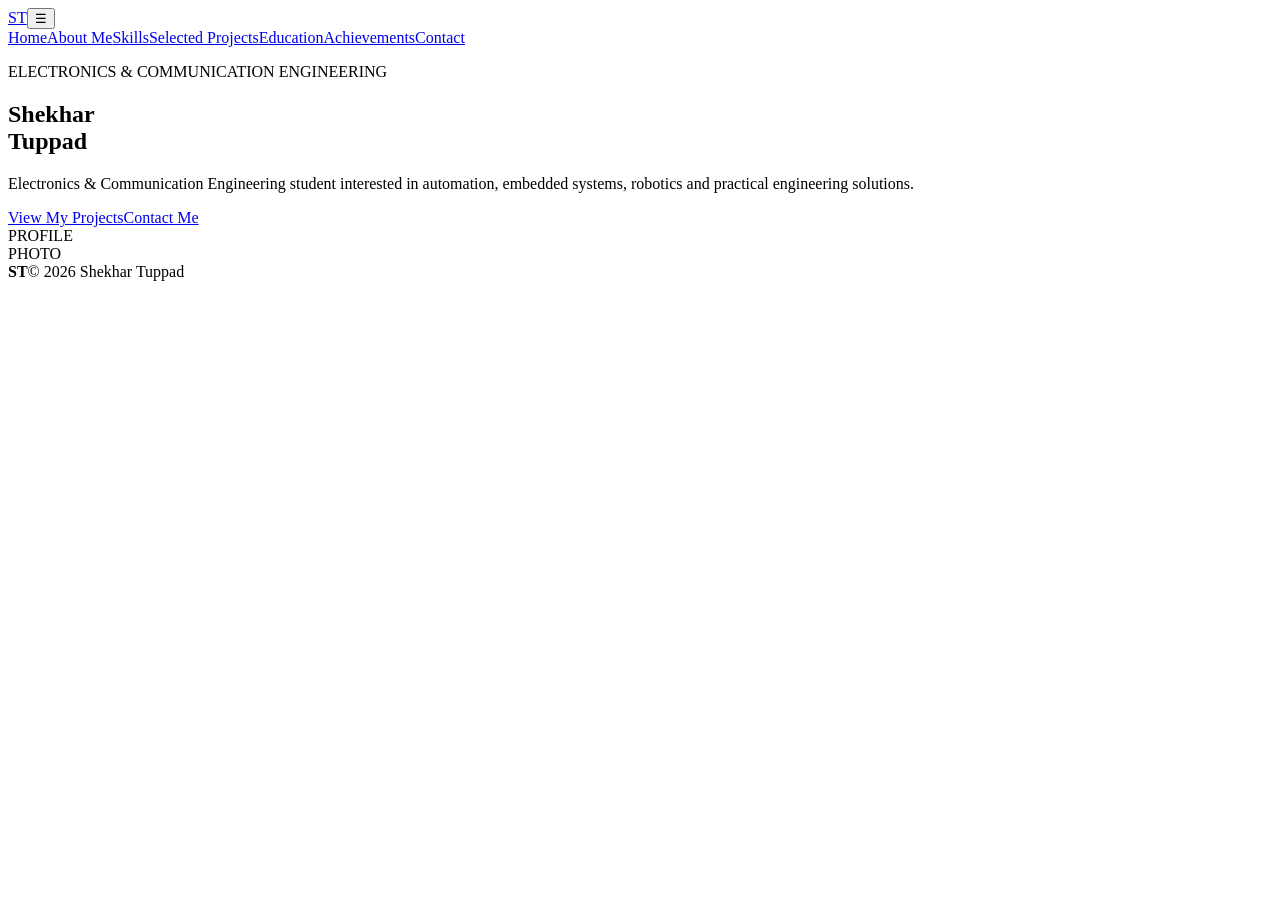
==== index.html @ e35029cc "Add files via upload" ====
<!DOCTYPE html><html lang="en"><head><meta charset="UTF-8"><meta name="viewport" content="width=device-width,initial-scale=1.0"><meta name="description" content="Shekhar Tuppad — Electronics and Communication Engineering student portfolio."><title>Shekhar Tuppad | ECE Student</title><link rel="stylesheet" href="css/style.css"></head><body>
<header class="header"><nav class="nav container"><a class="logo" href="index.html">ST</a><button class="menu-toggle" aria-label="Open navigation" aria-expanded="false">☰</button><div class="nav-links"><a class="active" href="index.html">Home</a><a href="about.html">About Me</a><a href="skills.html">Skills</a><a href="projects.html">Selected Projects</a><a href="education.html">Education</a><a href="achievements.html">Achievements</a><a href="contact.html">Contact</a></div></nav></header>
<main><section class="hero container"><div><p class="eyebrow">ELECTRONICS & COMMUNICATION ENGINEERING</p><h1>Shekhar<br>Tuppad</h1><p class="hero-subtitle">Electronics & Communication Engineering student interested in automation, embedded systems, robotics and practical engineering solutions.</p><div class="buttons"><a class="button primary" href="projects.html">View My Projects</a><a class="button secondary" href="contact.html">Contact Me</a></div></div><div class="photo-placeholder">PROFILE<br>PHOTO</div></section></main>
<footer><div class="container footer"><strong>ST</strong><span>© 2026 Shekhar Tuppad</span></div></footer><script>const b=document.querySelector(".menu-toggle"),n=document.querySelector(".nav-links");if(b){b.addEventListener("click",()=>{const o=n.classList.toggle("open");b.setAttribute("aria-expanded",o);});n.querySelectorAll("a").forEach(a=>a.addEventListener("click",()=>n.classList.remove("open")));}</script></body></html>
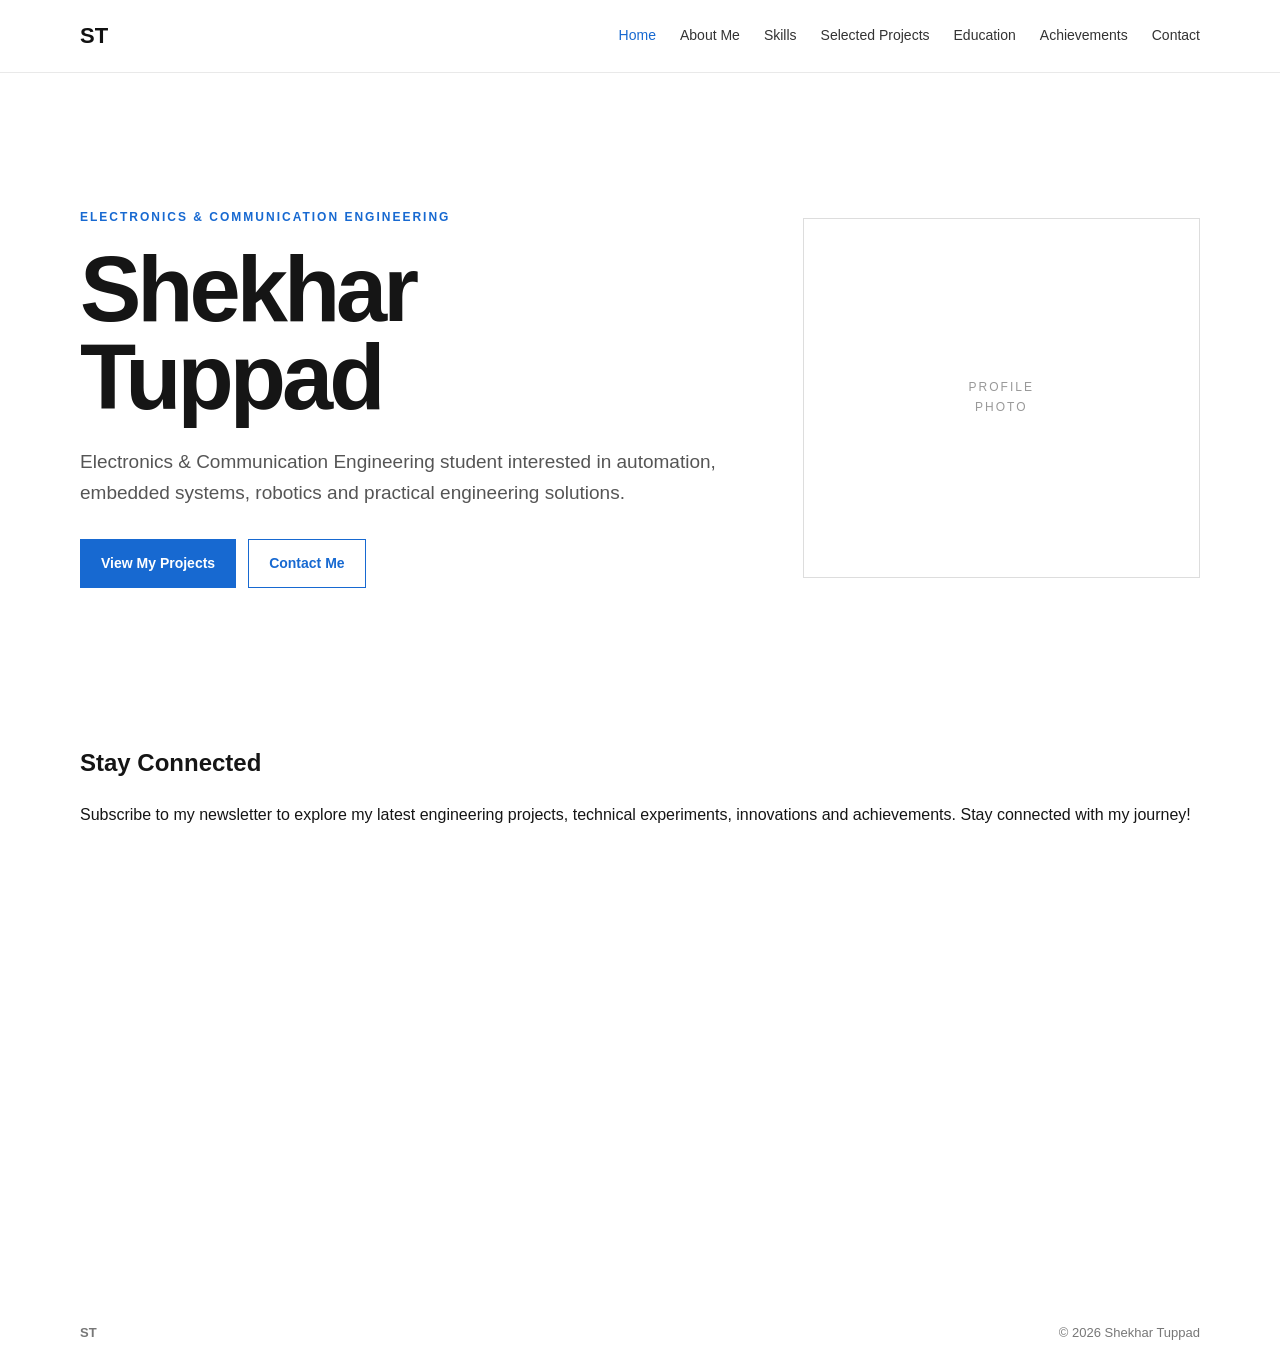
==== commit 15542c07: "Update index.html" ====
--- a/index.html
+++ b/index.html
@@ -1,4 +1,28 @@
 <!DOCTYPE html><html lang="en"><head><meta charset="UTF-8"><meta name="viewport" content="width=device-width,initial-scale=1.0"><meta name="description" content="Shekhar Tuppad — Electronics and Communication Engineering student portfolio."><title>Shekhar Tuppad | ECE Student</title><link rel="stylesheet" href="css/style.css"></head><body>
 <header class="header"><nav class="nav container"><a class="logo" href="index.html">ST</a><button class="menu-toggle" aria-label="Open navigation" aria-expanded="false">☰</button><div class="nav-links"><a class="active" href="index.html">Home</a><a href="about.html">About Me</a><a href="skills.html">Skills</a><a href="projects.html">Selected Projects</a><a href="education.html">Education</a><a href="achievements.html">Achievements</a><a href="contact.html">Contact</a></div></nav></header>
 <main><section class="hero container"><div><p class="eyebrow">ELECTRONICS & COMMUNICATION ENGINEERING</p><h1>Shekhar<br>Tuppad</h1><p class="hero-subtitle">Electronics & Communication Engineering student interested in automation, embedded systems, robotics and practical engineering solutions.</p><div class="buttons"><a class="button primary" href="projects.html">View My Projects</a><a class="button secondary" href="contact.html">Contact Me</a></div></div><div class="photo-placeholder">PROFILE<br>PHOTO</div></section></main>
-<footer><div class="container footer"><strong>ST</strong><span>© 2026 Shekhar Tuppad</span></div></footer><script>const b=document.querySelector(".menu-toggle"),n=document.querySelector(".nav-links");if(b){b.addEventListener("click",()=>{const o=n.classList.toggle("open");b.setAttribute("aria-expanded",o);});n.querySelectorAll("a").forEach(a=>a.addEventListener("click",()=>n.classList.remove("open")));}</script></body></html>+
+<section class="newsletter-section">
+    <div class="container newsletter-container">
+        <h2>Stay Connected</h2>
+        <p>
+            Subscribe to my newsletter to explore my latest engineering
+            projects, technical experiments, innovations and achievements.
+            Stay connected with my journey!
+        </p>
+
+        <div class="newsletter-form">
+            <iframe
+                width="540"
+                height="450"
+                src="https://351d74e4.sibforms.com/v2/serve/[base64]"
+                frameborder="0"
+                scrolling="auto"
+                loading="lazy"
+                title="Shekhar Tuppad Newsletter Subscription"
+                style="display:block; margin:0 auto; max-width:100%; border:0;">
+            </iframe>
+        </div>
+    </div>
+</section>
+<footer><div class="container footer"><strong>ST</strong><span>© 2026 Shekhar Tuppad</span></div></footer><script>const b=document.querySelector(".menu-toggle"),n=document.querySelector(".nav-links");if(b){b.addEventListener("click",()=>{const o=n.classList.toggle("open");b.setAttribute("aria-expanded",o);});n.querySelectorAll("a").forEach(a=>a.addEventListener("click",()=>n.classList.remove("open")));}</script></body></html>
--- a/css/style.css
+++ b/css/style.css
@@ -0,0 +1,111 @@
+*{box-sizing:border-box}html{scroll-behavior:smooth}body{margin:0;font-family:Arial,Helvetica,sans-serif;color:#151515;background:#fff;line-height:1.65}.container{width:min(1120px,90%);margin:auto}.header{position:sticky;top:0;background:#fff;border-bottom:1px solid #e9e9e9;z-index:20}.nav{min-height:72px;display:flex;align-items:center;justify-content:space-between}.logo{font-weight:800;font-size:22px;color:#111;text-decoration:none}.nav-links{display:flex;gap:24px;flex-wrap:wrap}.nav-links a{color:#333;text-decoration:none;font-size:14px}.nav-links a:hover,.nav-links a.active{color:#1769d1}.hero{min-height:650px;display:grid;grid-template-columns:1.4fr .6fr;align-items:center;gap:60px}.eyebrow{font-size:12px;letter-spacing:2px;font-weight:700;color:#1769d1;margin:0 0 18px}.hero h1{font-size:clamp(56px,8vw,92px);line-height:.95;margin:0 0 25px;letter-spacing:-4px}.hero-subtitle{max-width:650px;color:#555;font-size:19px}.buttons{display:flex;gap:12px;margin-top:30px}.button{padding:12px 20px;text-decoration:none;border:1px solid #1769d1;font-weight:600;font-size:14px}.primary{background:#1769d1;color:#fff}.secondary{color:#1769d1;background:#fff}.photo-placeholder{height:360px;border:1px solid #ddd;display:grid;place-items:center;text-align:center;color:#999;letter-spacing:2px;font-size:12px}.section{padding:95px 0}.section h2{font-size:42px;line-height:1.1;letter-spacing:-1.5px;margin:0 0 28px}.wide-text{max-width:850px;font-size:18px;color:#555}.light{background:#f7f7f7}.skill-lines{max-width:900px}.skill-line{padding:18px 0;border-bottom:1px solid #ddd;color:#555}.skill-line strong{color:#151515}.cards{display:grid;grid-template-columns:repeat(3,1fr);gap:18px}.card{border:1px solid #ddd;padding:28px;background:#fff}.card h3{font-size:23px;line-height:1.2;margin:10px 0 12px}.card p{color:#666;font-size:14px}.arrow{color:#1769d1;font-weight:700;text-decoration:none}.project-image{height:210px;background:#f3f3f3;display:grid;place-items:center;color:#aaa;font-size:11px;letter-spacing:1px;margin:-28px -28px 25px}.number{color:#1769d1;font-size:12px;font-weight:bold}.tags{display:flex;flex-wrap:wrap;gap:6px;margin-top:18px}.tags span{background:#fafafa;border:1px solid #ddd;padding:5px 8px;font-size:12px}.timeline{border-left:2px solid #1769d1;padding-left:25px}.timeline strong{font-size:20px}.timeline p,.timeline small{color:#666}.empty-grid{display:grid;grid-template-columns:repeat(3,1fr);gap:15px}.empty-grid div{border:1px dashed #ccc;padding:35px;text-align:center;color:#999}.contact-section{background:#151515;color:#fff}.contact{display:grid;grid-template-columns:1fr 1fr;gap:60px}.contact-section .eyebrow{color:#78aef0}.contact-section p{color:#bbb}.contact-links{display:flex;flex-direction:column;gap:16px;justify-content:center}.contact-links a{color:#fff;text-decoration:none;border-bottom:1px solid #444;padding-bottom:10px}.footer{height:75px;display:flex;justify-content:space-between;align-items:center;font-size:13px;color:#777}footer{background:#fff}.page-hero{padding:85px 0 45px}.page-hero h1{font-size:clamp(46px,7vw,76px);line-height:1;margin:0 0 18px;letter-spacing:-3px}.back{display:inline-block;margin-top:20px;color:#1769d1;text-decoration:none;font-weight:600}.detail{max-width:900px}.detail h2{font-size:30px;margin-top:50px}.detail p{color:#555;font-size:17px}.project-detail{border-top:1px solid #ddd;padding:55px 0}.project-detail:first-child{border-top:0}.project-detail h2{margin-top:0}.info-list{display:grid;grid-template-columns:repeat(2,1fr);gap:12px;margin-top:20px}.info-list div{border:1px solid #ddd;padding:15px}.info-list strong{display:block;font-size:12px;text-transform:uppercase;letter-spacing:1px;color:#1769d1;margin-bottom:4px}@media(max-width:800px){.nav-links{gap:10px}.hero{grid-template-columns:1fr;min-height:auto;padding:75px 0}.photo-placeholder{height:280px}.cards,.empty-grid,.contact,.info-list{grid-template-columns:1fr}.section{padding:70px 0}.section h2{font-size:34px}.hero h1{letter-spacing:-2px}.footer{height:auto;padding:25px 0;gap:15px;flex-direction:column;align-items:flex-start}}
+.project-detail h3{font-size:20px;margin:32px 0 8px}.project-detail h3+p{margin-top:0}
+
+.project-hero-image{height:360px;background:#f3f3f3;border:1px solid #ddd;display:grid;place-items:center;color:#aaa;font-size:11px;letter-spacing:1px;margin-bottom:35px}
+.certificate-grid{display:grid;grid-template-columns:1fr 1fr;gap:28px}.certificate-card{border:1px solid #ddd;background:#fff}.certificate-card img{display:block;width:100%;height:300px;object-fit:contain;background:#f7f7f7;border-bottom:1px solid #ddd}.certificate-info{padding:25px}.certificate-info h2{font-size:24px;margin:0 0 10px}.certificate-info p{color:#666;font-size:14px}.certificate-info strong{color:#1769d1}
+@media(max-width:800px){.certificate-grid{grid-template-columns:1fr}.certificate-card img{height:230px}.project-hero-image{height:260px}}
+
+.project-gallery{display:grid;grid-template-columns:1fr 1fr;gap:20px;margin:30px 0 45px}
+.project-gallery figure{margin:0;border:1px solid #ddd;background:#f7f7f7}
+.project-gallery img{display:block;width:100%;height:360px;object-fit:cover}
+.project-gallery figcaption{padding:12px 15px;font-size:13px;color:#666;background:#fff}
+.project-image{overflow:hidden}
+.project-image img{display:block;width:100%;height:100%;object-fit:cover}
+@media(max-width:800px){.project-gallery{grid-template-columns:1fr}.project-gallery img{height:280px}}
+
+
+/* Mobile-friendly improvements */
+*{max-width:100%}
+img{max-width:100%}
+body{overflow-x:hidden}
+.header{width:100%}
+.nav{position:relative;gap:18px}
+.menu-toggle{display:none;border:1px solid #ddd;background:#fff;color:#151515;font-size:22px;line-height:1;padding:8px 11px;cursor:pointer;border-radius:6px}
+.hero{width:min(1120px,90%);grid-template-columns:minmax(0,1.25fr) minmax(280px,.75fr)}
+.hero h1{overflow-wrap:anywhere}
+.project-image img{object-fit:cover}
+.project-gallery img{object-fit:cover}
+
+/* Tablet */
+@media (max-width: 900px){
+  .container{width:min(94%,760px)}
+  .nav{min-height:68px}
+  .nav-links{gap:14px}
+  .nav-links a{font-size:13px}
+  .hero{grid-template-columns:1fr;gap:40px;padding:75px 0}
+  .hero-text{max-width:760px}
+  .photo-placeholder{width:min(100%,360px);height:320px}
+  .cards{grid-template-columns:1fr 1fr}
+  .contact{grid-template-columns:1fr}
+}
+
+/* Phones */
+@media (max-width: 640px){
+  .container{width:calc(100% - 32px)}
+  .nav{min-height:62px}
+  .menu-toggle{display:block}
+  .nav-links{
+    display:none;
+    position:absolute;
+    top:61px;
+    left:0;
+    right:0;
+    padding:10px 16px 16px;
+    background:#fff;
+    border:1px solid #e9e9e9;
+    border-top:0;
+    box-shadow:0 8px 20px rgba(0,0,0,.06);
+    flex-direction:column;
+    gap:0;
+  }
+  .nav-links.open{display:flex}
+  .nav-links a{
+    display:block;
+    padding:13px 4px;
+    border-bottom:1px solid #eee;
+    font-size:15px;
+  }
+  .nav-links a:last-child{border-bottom:0}
+  .hero{
+    min-height:auto;
+    padding:64px 0 72px;
+    gap:34px;
+  }
+  .hero h1{
+    font-size:clamp(48px,15vw,68px);
+    letter-spacing:-2.5px;
+  }
+  .hero-subtitle{font-size:17px;line-height:1.55}
+  .buttons{flex-direction:column;align-items:stretch}
+  .button{text-align:center;padding:14px 18px}
+  .photo-placeholder{width:100%;height:300px}
+  .section{padding:64px 0}
+  .section h2,.page-hero h1{font-size:34px;letter-spacing:-1px}
+  .page-hero{padding:60px 0 30px}
+  .page-hero .wide-text{font-size:16px}
+  .wide-text{font-size:17px}
+  .cards,.empty-grid,.contact,.info-list,.certificate-grid{grid-template-columns:1fr}
+  .card{padding:22px}
+  .project-image{margin:-22px -22px 22px;height:210px}
+  .project h3,.card h3{font-size:21px}
+  .project-detail{padding:42px 0}
+  .project-detail h2{font-size:30px}
+  .project-detail p,.detail p{font-size:16px}
+  .project-hero-image{height:240px}
+  .project-gallery{grid-template-columns:1fr;gap:14px}
+  .project-gallery img{height:auto;max-height:420px;object-fit:contain;background:#f7f7f7}
+  .certificate-card img{height:auto;max-height:none;object-fit:contain}
+  .certificate-info{padding:20px}
+  .certificate-info h2{font-size:21px}
+  .skill-line{font-size:15px;line-height:1.7}
+  .timeline{padding-left:18px}
+  .footer{padding:22px 0}
+}
+
+/* Very small phones */
+@media (max-width: 380px){
+  .container{width:calc(100% - 24px)}
+  .hero h1{font-size:46px}
+  .section h2,.page-hero h1{font-size:30px}
+  .photo-placeholder{height:250px}
+}
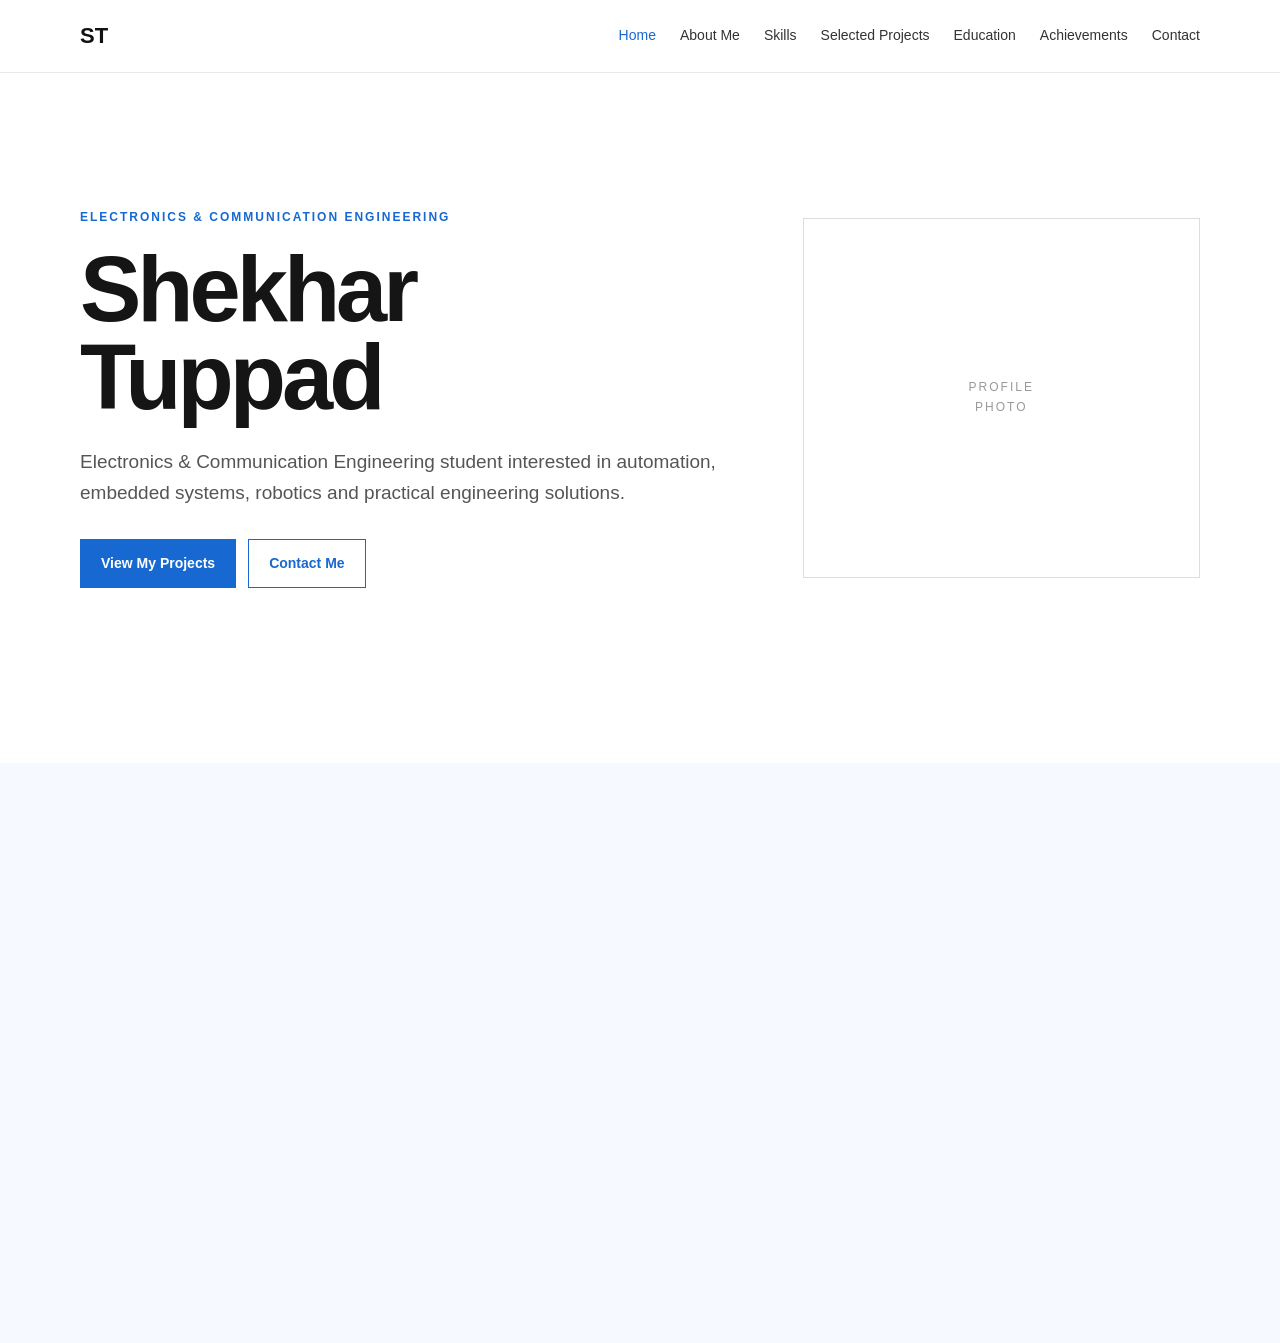
==== commit 17529cba: "Update index.html" ====
--- a/index.html
+++ b/index.html
@@ -2,27 +2,19 @@
 <header class="header"><nav class="nav container"><a class="logo" href="index.html">ST</a><button class="menu-toggle" aria-label="Open navigation" aria-expanded="false">☰</button><div class="nav-links"><a class="active" href="index.html">Home</a><a href="about.html">About Me</a><a href="skills.html">Skills</a><a href="projects.html">Selected Projects</a><a href="education.html">Education</a><a href="achievements.html">Achievements</a><a href="contact.html">Contact</a></div></nav></header>
 <main><section class="hero container"><div><p class="eyebrow">ELECTRONICS & COMMUNICATION ENGINEERING</p><h1>Shekhar<br>Tuppad</h1><p class="hero-subtitle">Electronics & Communication Engineering student interested in automation, embedded systems, robotics and practical engineering solutions.</p><div class="buttons"><a class="button primary" href="projects.html">View My Projects</a><a class="button secondary" href="contact.html">Contact Me</a></div></div><div class="photo-placeholder">PROFILE<br>PHOTO</div></section></main>
 
+
 <section class="newsletter-section">
     <div class="container newsletter-container">
-        <h2>Stay Connected</h2>
-        <p>
-            Subscribe to my newsletter to explore my latest engineering
-            projects, technical experiments, innovations and achievements.
-            Stay connected with my journey!
-        </p>
-
         <div class="newsletter-form">
             <iframe
+                src="https://351d74e4.sibforms.com/v2/serve/[base64]"
                 width="540"
-                height="450"
-                src="https://351d74e4.sibforms.com/v2/serve/[base64]"
+                height="700"
                 frameborder="0"
-                scrolling="auto"
+                scrolling="no"
                 loading="lazy"
-                title="Shekhar Tuppad Newsletter Subscription"
-                style="display:block; margin:0 auto; max-width:100%; border:0;">
+                title="Shekhar Tuppad Newsletter Subscription">
             </iframe>
         </div>
     </div>
 </section>
-<footer><div class="container footer"><strong>ST</strong><span>© 2026 Shekhar Tuppad</span></div></footer><script>const b=document.querySelector(".menu-toggle"),n=document.querySelector(".nav-links");if(b){b.addEventListener("click",()=>{const o=n.classList.toggle("open");b.setAttribute("aria-expanded",o);});n.querySelectorAll("a").forEach(a=>a.addEventListener("click",()=>n.classList.remove("open")));}</script></body></html>
--- a/css/style.css
+++ b/css/style.css
@@ -109,3 +109,117 @@
   .section h2,.page-hero h1{font-size:30px}
   .photo-placeholder{height:250px}
 }
+
+/* ===== SHEKHAR NEWSLETTER SECTION ===== */
+
+.newsletter-section {
+    background: #F6F9FF;
+    padding: 65px 20px;
+    margin-top: 40px;
+    text-align: center;
+}
+
+.newsletter-container {
+    max-width: 900px;
+    margin: 0 auto;
+}
+
+.newsletter-section h2 {
+    color: #1769D1;
+    font-size: 32px;
+    margin-bottom: 15px;
+}
+
+.newsletter-section p {
+    color: #555;
+    font-size: 16px;
+    line-height: 1.7;
+    max-width: 700px;
+    margin: 0 auto 25px;
+}
+
+.newsletter-form {
+    width: 100%;
+    max-width: 540px;
+    margin: 0 auto;
+}
+
+.newsletter-form iframe {
+    display: block;
+    width: 100%;
+    height: 450px;
+    border: none;
+    margin: 0 auto;
+}
+
+/* Mobile responsive */
+@media (max-width: 600px) {
+    .newsletter-section {
+        padding: 45px 15px;
+    }
+
+    .newsletter-section h2 {
+        font-size: 27px;
+    }
+
+    .newsletter-form iframe {
+        height: 480px;
+    }
+}
+
+/* ===== SHEKHAR NEWSLETTER SECTION ===== */
+
+.newsletter-section {
+    background: #F6F9FF;
+    padding: 65px 20px;
+    margin-top: 40px;
+    text-align: center;
+}
+
+.newsletter-container {
+    max-width: 900px;
+    margin: 0 auto;
+}
+
+.newsletter-section h2 {
+    color: #1769D1;
+    font-size: 32px;
+    margin-bottom: 15px;
+}
+
+.newsletter-section p {
+    color: #555;
+    font-size: 16px;
+    line-height: 1.7;
+    max-width: 700px;
+    margin: 0 auto 25px;
+}
+
+.newsletter-form {
+    width: 100%;
+    max-width: 540px;
+    margin: 0 auto;
+}
+
+.newsletter-form iframe {
+    display: block;
+    width: 100%;
+    height: 450px;
+    border: none;
+    margin: 0 auto;
+}
+
+/* Mobile responsive */
+@media (max-width: 600px) {
+    .newsletter-section {
+        padding: 45px 15px;
+    }
+
+    .newsletter-section h2 {
+        font-size: 27px;
+    }
+
+    .newsletter-form iframe {
+        height: 480px;
+    }
+}
